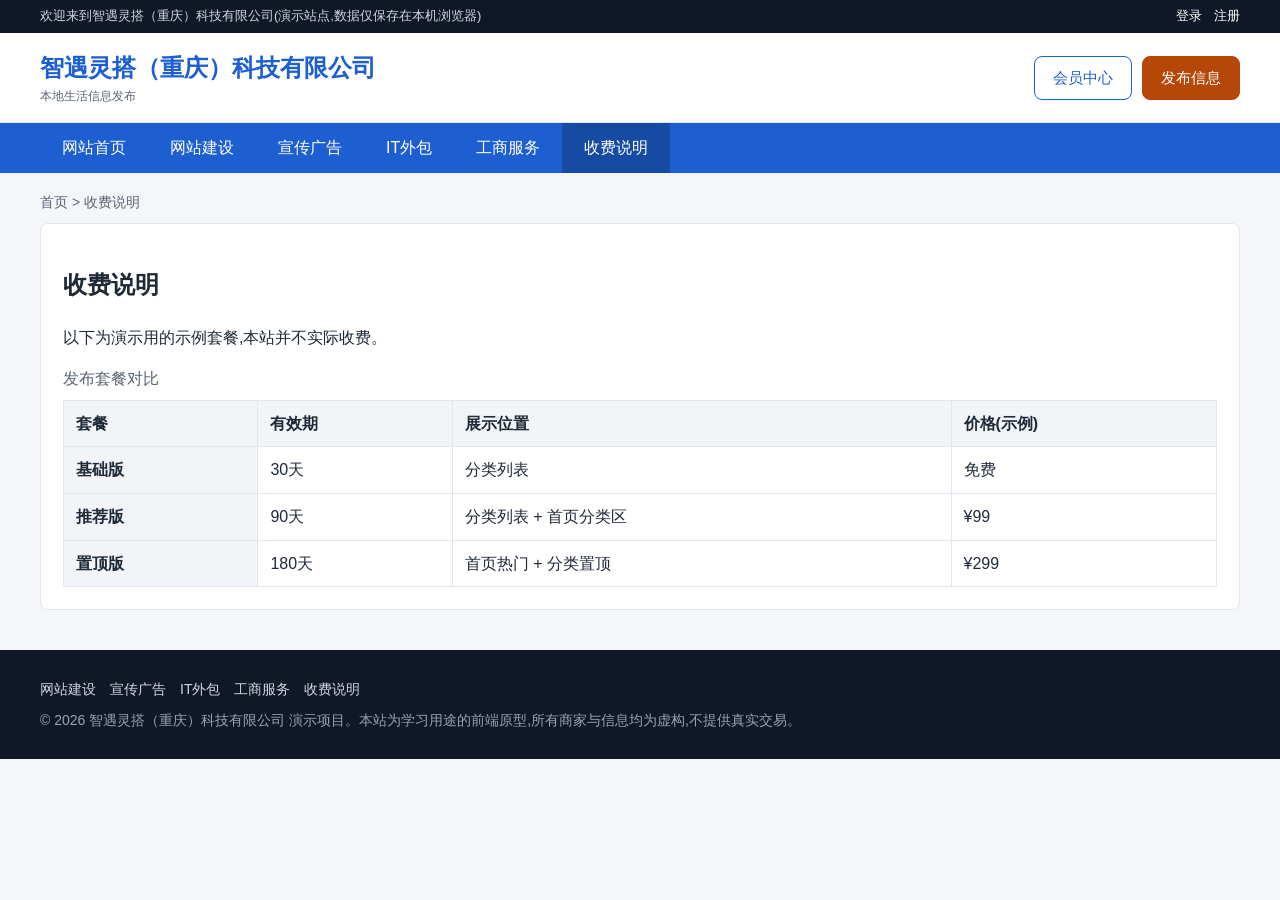
==== charge.html @ a169a70d "Add static info portal demo site Co-Authored-By: Claude <noreply@anthropic.com>" ====
<!DOCTYPE html>
<html lang="zh-CN">
<head>
  <meta charset="utf-8">
  <meta name="viewport" content="width=device-width, initial-scale=1">
  <title>收费说明 - 智遇灵搭（重庆）科技有限公司</title>
  <link rel="stylesheet" href="static/css/style.css">
</head>
<body>
  <header id="site-header"></header>
  <main class="wrap">
    <div class="crumbs"><a href="index.html">首页</a> &gt; 收费说明</div>
    <section class="panel">
      <h1>收费说明</h1>
      <p>以下为演示用的示例套餐,本站并不实际收费。</p>
      <table class="fees">
        <caption class="empty" style="padding:0 0 8px;text-align:left">发布套餐对比</caption>
        <thead><tr><th scope="col">套餐</th><th scope="col">有效期</th><th scope="col">展示位置</th><th scope="col">价格(示例)</th></tr></thead>
        <tbody>
          <tr><th scope="row">基础版</th><td>30天</td><td>分类列表</td><td>免费</td></tr>
          <tr><th scope="row">推荐版</th><td>90天</td><td>分类列表 + 首页分类区</td><td>¥99</td></tr>
          <tr><th scope="row">置顶版</th><td>180天</td><td>首页热门 + 分类置顶</td><td>¥299</td></tr>
        </tbody>
      </table>
    </section>
  </main>
  <footer id="site-footer"></footer>

  <script src="static/js/data.js"></script>
  <script src="static/js/app.js"></script>
  <script>App.layout('charge');</script>
</body>
</html>
---- static/css/style.css ----
:root {
  --blue: #1d5fd1;
  --blue-dark: #174aa3;
  --orange: #b54708;
  --bg: #f4f6fa;
  --text: #1f2937;
  --muted: #5b6472;
  --line: #e2e6ee;
  --radius: 8px;
}
* { box-sizing: border-box; }
body {
  margin: 0;
  font-family: -apple-system, "PingFang SC", "Microsoft YaHei", "Segoe UI", sans-serif;
  color: var(--text);
  background: var(--bg);
  line-height: 1.6;
}
a { color: inherit; text-decoration: none; }
a:hover { color: var(--blue); }
:focus-visible { outline: 3px solid #f59e0b; outline-offset: 2px; }
.wrap { width: min(1200px, 100% - 32px); margin: 0 auto; }

/* top bar */
.topbar { background: #101828; color: #d0d5dd; font-size: 13px; }
.topbar .wrap { display: flex; justify-content: space-between; padding: 6px 0; gap: 12px; flex-wrap: wrap; }
.topbar a { color: #fff; margin-left: 12px; }
.topbar a:hover { text-decoration: underline; color: #fff; }

/* header */
.header { background: #fff; border-bottom: 1px solid var(--line); }
.header .wrap { display: flex; align-items: center; gap: 24px; padding: 16px 0; flex-wrap: wrap; }
.logo { font-size: 24px; font-weight: 700; color: var(--blue); white-space: nowrap; }
.logo small { display: block; font-size: 12px; font-weight: 400; color: var(--muted); }
.header-actions { display: flex; gap: 10px; margin-left: auto; }
.btn { display: inline-block; padding: 9px 18px; border-radius: var(--radius); border: 1px solid var(--blue); color: var(--blue); background: #fff; font-size: 15px; cursor: pointer; }
.btn:hover { background: #eef4ff; color: var(--blue); }
.btn-primary { background: var(--orange); border-color: var(--orange); color: #fff; }
.btn-primary:hover { background: #93390a; color: #fff; }
.btn-danger { border-color: #b42318; color: #b42318; }
.btn-danger:hover { background: #fef3f2; color: #b42318; }

/* nav */
.nav { background: var(--blue); }
.nav ul { list-style: none; margin: 0; padding: 0; display: flex; flex-wrap: wrap; }
.nav a { display: block; padding: 12px 22px; color: #fff; font-size: 16px; }
.nav a:hover, .nav a.active { background: var(--blue-dark); color: #fff; }

/* hero */
.hero { background: linear-gradient(120deg, #1d5fd1, #4f46e5 60%, #7c3aed); color: #fff; }
.hero .wrap { display: grid; grid-template-columns: 1fr 340px; gap: 24px; padding: 32px 0; align-items: stretch; }
.hero h1 { font-size: 34px; margin: 8px 0; }
.hero p { margin: 0 0 20px; opacity: .92; max-width: 520px; }
.hero .stats { display: flex; gap: 28px; margin-top: 18px; }
.hero .stats b { display: block; font-size: 26px; }
.hot { background: #fff; color: var(--text); border-radius: var(--radius); padding: 14px 16px; }
.hot h2 { margin: 0 0 8px; font-size: 17px; border-left: 4px solid var(--orange); padding-left: 8px; }
.hot ol { margin: 0; padding: 0; list-style: none; }
.hot li { display: flex; gap: 8px; align-items: baseline; padding: 5px 0; border-bottom: 1px dashed var(--line); font-size: 14px; }
.hot li:last-child { border-bottom: 0; }
.hot .no { flex: none; width: 20px; height: 20px; border-radius: 4px; background: #98a2b3; color: #fff; font-size: 12px; text-align: center; line-height: 20px; }
.hot li:nth-child(-n+3) .no { background: var(--orange); }
.hot .t { overflow: hidden; text-overflow: ellipsis; white-space: nowrap; }

/* sections */
.section { margin: 28px 0; }
.section-head { display: flex; justify-content: space-between; align-items: baseline; margin-bottom: 12px; }
.section-head h2 { margin: 0; font-size: 22px; border-left: 5px solid var(--blue); padding-left: 10px; }
.section-head a { color: var(--blue); font-size: 14px; }
.grid { display: grid; grid-template-columns: repeat(5, 1fr); gap: 14px; }
.card { background: #fff; border: 1px solid var(--line); border-radius: var(--radius); overflow: hidden; display: flex; flex-direction: column; transition: box-shadow .15s, transform .15s; }
.card:hover { box-shadow: 0 6px 18px rgba(16, 24, 40, .12); transform: translateY(-2px); }
.card .thumb { height: 110px; display: flex; align-items: center; justify-content: center; color: #fff; font-size: 34px; font-weight: 700; }
.card .body { padding: 10px 12px 12px; }
.card .title { font-size: 14px; font-weight: 600; display: -webkit-box; -webkit-line-clamp: 2; -webkit-box-orient: vertical; overflow: hidden; min-height: 44px; }
.card .meta { margin-top: 6px; font-size: 12px; color: var(--muted); display: flex; justify-content: space-between; }
.tag { display: inline-block; padding: 1px 8px; border-radius: 10px; background: #eef4ff; color: var(--blue); font-size: 12px; }

/* steps */
.steps { display: grid; grid-template-columns: repeat(5, 1fr); gap: 12px; background: #fff; border: 1px solid var(--line); border-radius: var(--radius); padding: 20px; }
.step { text-align: center; }
.step .n { width: 44px; height: 44px; margin: 0 auto 8px; border-radius: 50%; background: #eef4ff; color: var(--blue); font-weight: 700; font-size: 18px; line-height: 44px; }

/* list + detail */
.panel { background: #fff; border: 1px solid var(--line); border-radius: var(--radius); padding: 22px; }
.crumbs { margin: 18px 0 10px; font-size: 14px; color: var(--muted); }
.filters { display: flex; gap: 8px; flex-wrap: wrap; margin-bottom: 16px; }
.filters a { padding: 5px 14px; border: 1px solid var(--line); border-radius: 16px; background: #fff; font-size: 14px; }
.filters a.active { background: var(--blue); border-color: var(--blue); color: #fff; }
.pager { display: flex; gap: 6px; justify-content: center; margin: 22px 0; flex-wrap: wrap; }
.pager a, .pager span { padding: 6px 12px; border: 1px solid var(--line); border-radius: 6px; background: #fff; }
.pager .cur { background: var(--blue); color: #fff; border-color: var(--blue); }
.detail h1 { margin: 0 0 8px; font-size: 26px; }
.detail .info { color: var(--muted); font-size: 14px; display: flex; gap: 16px; flex-wrap: wrap; padding-bottom: 12px; border-bottom: 1px solid var(--line); }
.detail .content { white-space: pre-wrap; padding: 18px 0; font-size: 16px; }
.contact-box { background: #fff8eb; border: 1px solid #fedf89; border-radius: var(--radius); padding: 12px 16px; }
.empty { text-align: center; color: var(--muted); padding: 40px 0; }

/* forms */
.form-card { width: min(460px, 100%); margin: 32px auto; }
.form-card.wide { width: min(720px, 100%); }
.field { margin-bottom: 16px; }
.field label { display: block; font-weight: 600; margin-bottom: 4px; }
.field input, .field select, .field textarea { width: 100%; padding: 10px 12px; border: 1px solid #98a2b3; border-radius: var(--radius); font: inherit; background: #fff; }
.field textarea { min-height: 160px; resize: vertical; }
.field .hint { font-size: 13px; color: var(--muted); margin-top: 3px; }
.msg { padding: 10px 14px; border-radius: var(--radius); margin-bottom: 14px; }
.msg.err { background: #fef3f2; color: #b42318; border: 1px solid #fda29b; }
.msg.ok { background: #ecfdf3; color: #067647; border: 1px solid #75e0a7; }
table.fees { width: 100%; border-collapse: collapse; }
table.fees th, table.fees td { border: 1px solid var(--line); padding: 10px 12px; text-align: left; }
table.fees th { background: #f2f4f7; }

/* auth */
.auth { display: grid; grid-template-columns: 1fr 440px; gap: 40px; align-items: center; min-height: 480px; padding: 40px 0; }
.auth-intro h1 { font-size: 32px; margin: 0 0 10px; color: var(--blue-dark); }
.auth-intro p { color: var(--muted); max-width: 460px; margin: 0 0 22px; }
.auth-intro ul { list-style: none; margin: 0; padding: 0; display: grid; gap: 12px; }
.auth-intro li { display: flex; gap: 12px; align-items: flex-start; }
.auth-intro .ico { flex: none; width: 36px; height: 36px; border-radius: 8px; background: #eef4ff; color: var(--blue); font-weight: 700; display: flex; align-items: center; justify-content: center; }
.auth-intro li b { display: block; }
.auth-intro li span { color: var(--muted); font-size: 14px; }
.auth-card { margin: 0; }
.auth-card h2 { margin: 0 0 14px; font-size: 22px; }
.demo-box { background: #fff8eb; border: 1px solid #fedf89; border-radius: var(--radius); padding: 12px 14px; margin-bottom: 18px; }
.demo-box p { margin: 0 0 8px; font-size: 14px; }
.demo-box code { background: #fff; border: 1px solid #fedf89; padding: 1px 6px; border-radius: 4px; }
.btn-block { display: block; width: 100%; text-align: center; }
.check { display: flex; align-items: center; gap: 6px; font-size: 14px; color: var(--muted); margin: -6px 0 16px; }
.divider { text-align: center; color: var(--muted); font-size: 13px; margin: 14px 0; }

/* member */
.member-head { display: flex; justify-content: space-between; align-items: center; gap: 12px; flex-wrap: wrap; margin: 22px 0 16px; }
.member-head h1 { margin: 0; font-size: 24px; }
.stat-row { display: grid; grid-template-columns: repeat(3, 1fr); gap: 14px; margin-bottom: 18px; }
.stat { background: #fff; border: 1px solid var(--line); border-radius: var(--radius); padding: 16px 18px; }
.stat b { display: block; font-size: 28px; color: var(--blue); }
.stat span { color: var(--muted); font-size: 14px; }
.my-list { list-style: none; margin: 0; padding: 0; }
.my-item { display: flex; gap: 12px; align-items: center; justify-content: space-between; padding: 12px 0; border-bottom: 1px solid var(--line); flex-wrap: wrap; }
.my-item:last-child { border-bottom: 0; }
.my-item .t { font-weight: 600; }
.my-item .m { font-size: 13px; color: var(--muted); }
.my-item .ops { display: flex; gap: 8px; }
.btn-sm { padding: 4px 12px; font-size: 14px; }
.pw-panel { margin-top: 18px; }
.pw-panel summary { cursor: pointer; font-weight: 600; font-size: 18px; }
.pw-panel form { margin-top: 14px; max-width: 400px; }

/* footer */
.footer { background: #101828; color: #98a2b3; margin-top: 40px; padding: 28px 0; font-size: 14px; }
.footer a { color: #d0d5dd; margin-right: 14px; }
.footer a:hover { color: #fff; text-decoration: underline; }
.footer p { margin: 8px 0 0; }

@media (max-width: 960px) {
  .grid { grid-template-columns: repeat(3, 1fr); }
  .hero .wrap { grid-template-columns: 1fr; }
  .steps { grid-template-columns: repeat(2, 1fr); }
  .auth { grid-template-columns: 1fr; gap: 24px; padding: 24px 0; min-height: 0; }
  .stat-row { grid-template-columns: 1fr; }
}
@media (max-width: 600px) {
  .grid { grid-template-columns: repeat(2, 1fr); }
  .hero h1 { font-size: 26px; }
  .nav a { padding: 10px 14px; }
}
@media (prefers-reduced-motion: reduce) {
  .card { transition: none; }
  .card:hover { transform: none; }
}
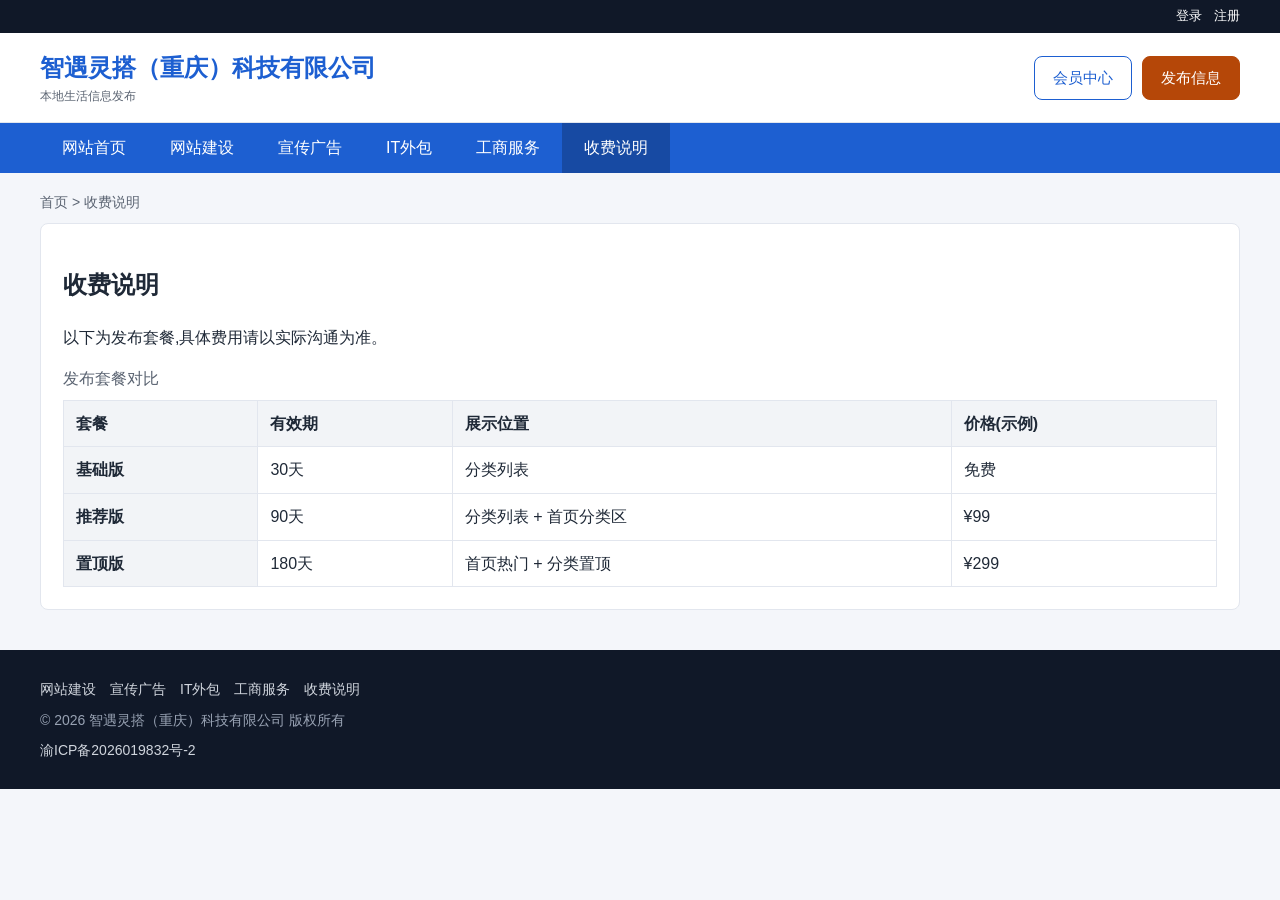
==== commit 77f0e7e3: "Remove demo/placeholder disclaimers from UI copy Co-Authored-By: Claude Code <noreply@anthropic.com>" ====
--- a/charge.html
+++ b/charge.html
@@ -12,7 +12,7 @@
     <div class="crumbs"><a href="index.html">首页</a> &gt; 收费说明</div>
     <section class="panel">
       <h1>收费说明</h1>
-      <p>以下为演示用的示例套餐,本站并不实际收费。</p>
+      <p>以下为发布套餐,具体费用请以实际沟通为准。</p>
       <table class="fees">
         <caption class="empty" style="padding:0 0 8px;text-align:left">发布套餐对比</caption>
         <thead><tr><th scope="col">套餐</th><th scope="col">有效期</th><th scope="col">展示位置</th><th scope="col">价格(示例)</th></tr></thead>
@@ -26,8 +26,8 @@
   </main>
   <footer id="site-footer"></footer>
 
-  <script src="static/js/data.js"></script>
-  <script src="static/js/app.js"></script>
+  <script src="static/js/data.js?v=1793785737"></script>
+  <script src="static/js/app.js?v=1793785737"></script>
   <script>App.layout('charge');</script>
 </body>
 </html>
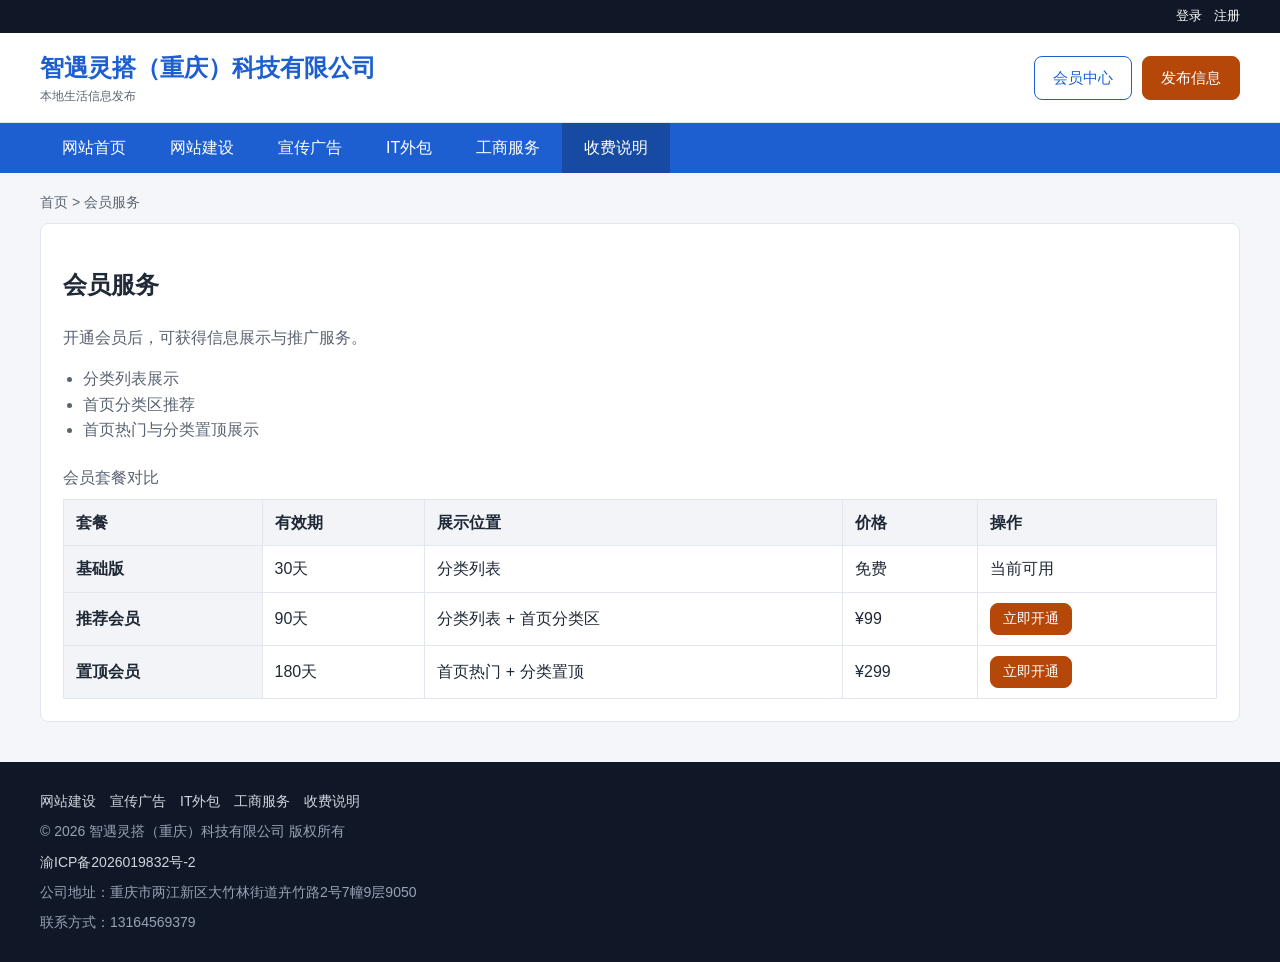
==== commit 403c51ba: "Add membership payment demo entry Co-Authored-By: Claude Code <noreply@anthropic.com>" ====
--- a/charge.html
+++ b/charge.html
@@ -3,31 +3,95 @@
 <head>
   <meta charset="utf-8">
   <meta name="viewport" content="width=device-width, initial-scale=1">
-  <title>收费说明 - 智遇灵搭（重庆）科技有限公司</title>
-  <link rel="stylesheet" href="static/css/style.css">
+  <title>会员服务 - 智遇灵搭（重庆）科技有限公司</title>
+  <link rel="stylesheet" href="static/css/style.css?v=1794301296">
 </head>
 <body>
   <header id="site-header"></header>
   <main class="wrap">
-    <div class="crumbs"><a href="index.html">首页</a> &gt; 收费说明</div>
+    <div class="crumbs"><a href="index.html">首页</a> &gt; 会员服务</div>
     <section class="panel">
-      <h1>收费说明</h1>
-      <p>以下为发布套餐,具体费用请以实际沟通为准。</p>
+      <h1>会员服务</h1>
+      <div class="membership-intro">
+        <p>开通会员后，可获得信息展示与推广服务。</p>
+        <ul>
+          <li>分类列表展示</li>
+          <li>首页分类区推荐</li>
+          <li>首页热门与分类置顶展示</li>
+        </ul>
+      </div>
       <table class="fees">
-        <caption class="empty" style="padding:0 0 8px;text-align:left">发布套餐对比</caption>
-        <thead><tr><th scope="col">套餐</th><th scope="col">有效期</th><th scope="col">展示位置</th><th scope="col">价格(示例)</th></tr></thead>
+        <caption class="empty" style="padding:0 0 8px;text-align:left">会员套餐对比</caption>
+        <thead><tr><th scope="col">套餐</th><th scope="col">有效期</th><th scope="col">展示位置</th><th scope="col">价格</th><th scope="col">操作</th></tr></thead>
         <tbody>
-          <tr><th scope="row">基础版</th><td>30天</td><td>分类列表</td><td>免费</td></tr>
-          <tr><th scope="row">推荐版</th><td>90天</td><td>分类列表 + 首页分类区</td><td>¥99</td></tr>
-          <tr><th scope="row">置顶版</th><td>180天</td><td>首页热门 + 分类置顶</td><td>¥299</td></tr>
+          <tr><th scope="row">基础版</th><td>30天</td><td>分类列表</td><td>免费</td><td class="plan-action">当前可用</td></tr>
+          <tr><th scope="row">推荐会员</th><td>90天</td><td>分类列表 + 首页分类区</td><td>¥99</td><td class="plan-action"><button class="btn btn-primary" type="button" data-plan="recommended">立即开通</button></td></tr>
+          <tr><th scope="row">置顶会员</th><td>180天</td><td>首页热门 + 分类置顶</td><td>¥299</td><td class="plan-action"><button class="btn btn-primary" type="button" data-plan="featured">立即开通</button></td></tr>
         </tbody>
       </table>
     </section>
   </main>
   <footer id="site-footer"></footer>
 
-  <script src="static/js/data.js?v=1793785737"></script>
-  <script src="static/js/app.js?v=1793785737"></script>
-  <script>App.layout('charge');</script>
+  <div class="pay-modal" id="pay-modal" hidden aria-hidden="true">
+    <section class="pay-dialog" role="dialog" aria-modal="true" aria-labelledby="pay-title">
+      <button class="pay-close" type="button" aria-label="关闭支付窗口">×</button>
+      <h2 id="pay-title">支付宝扫码支付</h2>
+      <p class="pay-plan" id="pay-plan"></p>
+      <p class="pay-amount" id="pay-amount"></p>
+      <img class="pay-qr" src="static/picture/payment-demo-qr.svg" alt="不可用于支付的演示二维码">
+      <p class="pay-caption">请使用支付宝扫码支付</p>
+      <p class="pay-notice">支付演示：当前网站暂未接入真实支付。二维码不会产生扣款，也不会自动开通会员。</p>
+      <div class="pay-actions">
+        <button class="btn" type="button" id="paid">我已完成支付</button>
+        <button class="btn btn-primary" type="button" id="close-pay">关闭</button>
+      </div>
+    </section>
+  </div>
+
+  <script src="static/js/data.js?v=1794301296"></script>
+  <script src="static/js/app.js?v=1794301296"></script>
+  <script>
+    const plans = {
+      recommended: { name: '推荐会员', duration: '90天', price: '¥99.00' },
+      featured: { name: '置顶会员', duration: '180天', price: '¥299.00' }
+    };
+    const modal = document.getElementById('pay-modal');
+    let previousFocus;
+    App.layout('charge');
+
+    function openPayment(planId) {
+      const plan = plans[planId];
+      if (!plan) return;
+      if (!App.me()) {
+        location.href = 'login.html?next=' + encodeURIComponent('charge.html?plan=' + planId);
+        return;
+      }
+      previousFocus = document.activeElement;
+      document.getElementById('pay-plan').textContent = `${plan.name} · 有效期${plan.duration}`;
+      document.getElementById('pay-amount').textContent = plan.price;
+      modal.hidden = false;
+      modal.setAttribute('aria-hidden', 'false');
+      modal.querySelector('.pay-close').focus();
+    }
+
+    function closePayment() {
+      modal.hidden = true;
+      modal.setAttribute('aria-hidden', 'true');
+      previousFocus?.focus();
+    }
+
+    document.querySelectorAll('[data-plan]').forEach((button) => {
+      button.addEventListener('click', () => openPayment(button.dataset.plan));
+    });
+    document.getElementById('close-pay').addEventListener('click', closePayment);
+    modal.querySelector('.pay-close').addEventListener('click', closePayment);
+    modal.addEventListener('click', (event) => { if (event.target === modal) closePayment(); });
+    document.addEventListener('keydown', (event) => { if (event.key === 'Escape' && !modal.hidden) closePayment(); });
+    document.getElementById('paid').addEventListener('click', () => alert('当前为支付流程演示，会员状态不会发生变化。'));
+
+    const planId = new URLSearchParams(location.search).get('plan');
+    if (plans[planId] && App.me()) openPayment(planId);
+  </script>
 </body>
 </html>
--- a/static/css/style.css
+++ b/static/css/style.css
@@ -147,6 +147,24 @@
 .pw-panel summary { cursor: pointer; font-weight: 600; font-size: 18px; }
 .pw-panel form { margin-top: 14px; max-width: 400px; }
 
+/* membership */
+.membership-intro { margin: 0 0 22px; color: var(--muted); }
+.membership-intro ul { margin: 10px 0 0; padding-left: 20px; }
+.fees .plan-action { white-space: nowrap; }
+.fees .plan-action .btn { padding: 6px 12px; font-size: 14px; }
+.pay-modal[hidden] { display: none; }
+.pay-modal { position: fixed; inset: 0; z-index: 20; display: grid; place-items: center; padding: 20px; background: rgba(16, 24, 40, .62); }
+.pay-dialog { width: min(420px, 100%); padding: 28px; background: #fff; border-radius: 12px; box-shadow: 0 18px 48px rgba(16, 24, 40, .28); position: relative; text-align: center; }
+.pay-close { position: absolute; top: 10px; right: 12px; width: 32px; height: 32px; border: 0; border-radius: 50%; background: transparent; color: #667085; cursor: pointer; font-size: 24px; line-height: 1; }
+.pay-close:hover { background: #f2f4f7; color: var(--text); }
+.pay-dialog h2 { margin: 0 28px 8px; font-size: 22px; }
+.pay-plan { margin: 0; color: var(--muted); }
+.pay-amount { margin: 8px 0 16px; font-size: 30px; font-weight: 700; color: var(--orange); }
+.pay-qr { width: 196px; height: 196px; display: block; margin: 0 auto 12px; border: 8px solid #1677ff; border-radius: 8px; }
+.pay-caption { margin: 0 0 14px; color: #1677ff; font-weight: 600; }
+.pay-notice { margin: 0 0 16px; padding: 10px 12px; border-radius: var(--radius); background: #fff8eb; color: #7a2e0e; text-align: left; font-size: 14px; }
+.pay-actions { display: flex; gap: 10px; justify-content: center; }
+
 /* footer */
 .footer { background: #101828; color: #98a2b3; margin-top: 40px; padding: 28px 0; font-size: 14px; }
 .footer a { color: #d0d5dd; margin-right: 14px; }
